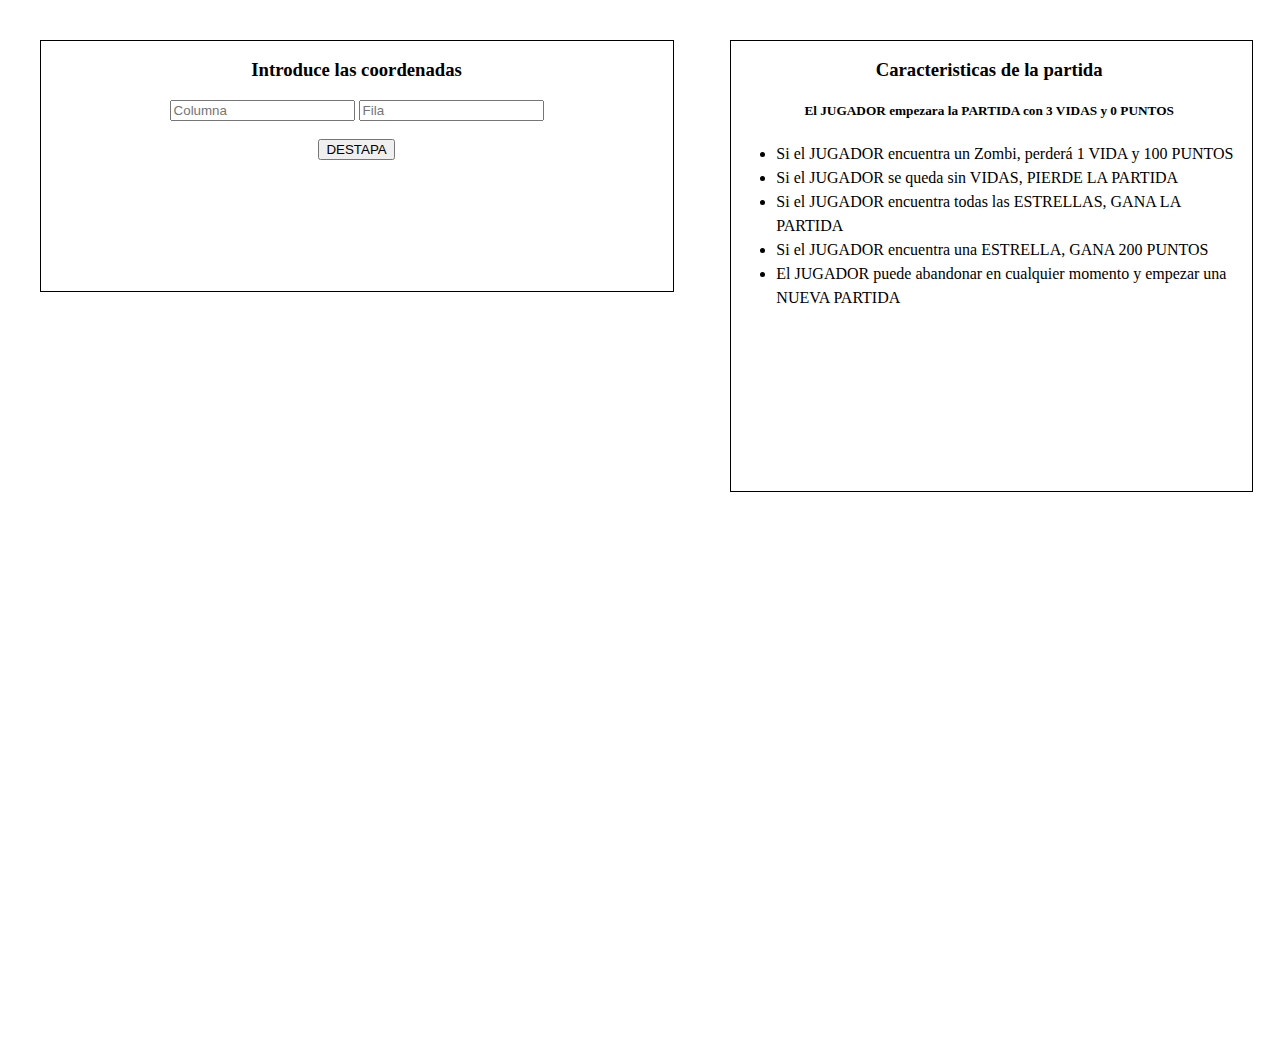
==== index.html @ 17658ebd "comentarios partida e inicio seleccionar casilla" ====
<!DOCTYPE html>
<html lang="en">
<head>
    <link rel="stylesheet" type="text/css" href="Style.css">
    <meta charset="UTF-8">
    <meta name="viewport" content="width=device-width, initial-scale=1.0">
    <title>Archivo en el escritorio</title>
</head>
<body>

    
    <div id="cambiarLetras" class="PreguntaUsuario">
		<h3>Introduce las coordenadas</h3>
		<input type="text" id="posicionX" placeholder="Columna">
		<input type="text" id="posicionY" placeholder="Fila">
		<br><br>
		<button onclick="destaparCasilla()">DESTAPA</button>
	</div>


	<!--
		En este DIV mostramos informacion del juego al jugador 
	-->
	<div id="ContenedorSecundario">
		<div class="InfoPartida">
				<h3>Caracteristicas de la partida </h3>
				<h5>El JUGADOR empezara la PARTIDA con 3 VIDAS y 0 PUNTOS </h5>
				<p>
					<ul>
						<li>Si el JUGADOR encuentra un Zombi, perderá 1 VIDA y 100 PUNTOS </li>
						<li>Si el JUGADOR se queda sin VIDAS, PIERDE LA PARTIDA</li>
						<li>Si el JUGADOR encuentra todas las ESTRELLAS, GANA LA PARTIDA </li> 
						<li>Si el JUGADOR encuentra una ESTRELLA, GANA 200 PUNTOS</li>
						<li>El JUGADOR puede abandonar en cualquier momento y empezar una NUEVA PARTIDA</li>
					</ul>
				</p>
		</div>		
		
	<!--
		En este DIV se muestra las estadisticas de la partida actual
	-->		
		<div id="estadisticas" class="EstadisticasPartida">		
			<h3>Estadisticas de la partida actual</h3>
				
		</div>
	</div>
	
	<!--
		En este DIV se muestra el tablero 
	-->
	<div id="mostrarJuego">

	</div>
	
	<!--

	-->	
    <script src="partida.js"></script>
    <script src="main.js"></script>
</body>
</html>

<!--
Tenemos que preguntar al usuario que posicion quiere destapar es decir preguntar la posicion de la X y de la Y ,y mostrar si hay alguna letra diferente o solo a encontrado la misma letra entonces se le mostrara la gesta destapada es letra G.
-->
---- Style.css ----
.PreguntaUsuario{
	width:50%;
	height:250px;
	border:1px solid black;
	margin-left:2.5%;
	margin-top:2.5%;
	text-align:center;
	float:left;
}
/*Configuracion del tablero a mostrar en la pagina index.html*/
td {
    border: 1px solid black;
	margin:auto;
	padding:2%;
}

table {
	border-collapse: collapse;
    border: 15px solid black;
	margin-left:2.5%;
	width:50%;
	height:15px;
	text-align:center;
	margin-top:2.5%;
	float:left;
	margin-bottom:4%;
}
#ContenedorSecundario{
	width:40%;
	height:1000px;
	float:right;
	margin-top:2.5%;
	margin-right:1.5%;	
}
.EstadisticasPartida{
	float:right;
	border:1px solid black;
	width:100%;
	height:auto;
	margin-top:3%;
	margin-right:1.5%;
	text-align:center;
}
.InfoPartida{
	width:100%;
	height:450px;
	border:1px solid black;
	float:right;
	text-align:center;	
	padding-left:1%;
	padding-right:2%;

}
li{
	text-align:left;
	line-height:150%;
}
p{
	text-align:left;
	font-size:15px;
}
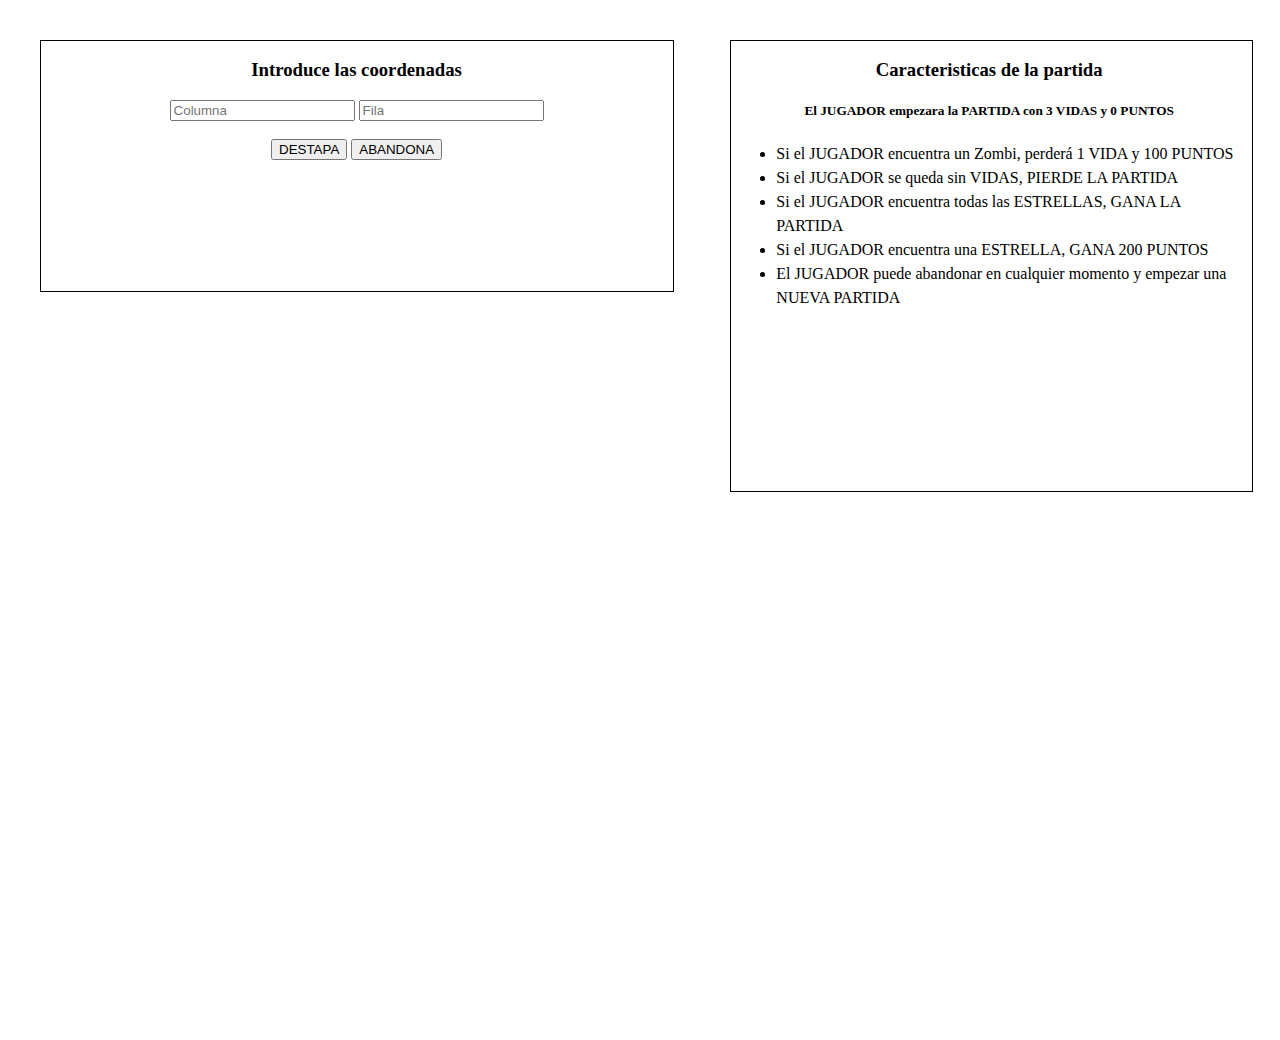
==== commit 0b5397f3: "cambios generales" ====
--- a/index.html
+++ b/index.html
@@ -14,7 +14,8 @@
 		<input type="text" id="posicionX" placeholder="Columna">
 		<input type="text" id="posicionY" placeholder="Fila">
 		<br><br>
-		<button onclick="destaparCasilla()">DESTAPA</button>
+		<button onclick="partida.destaparCasilla()">DESTAPA</button>
+        <button onclick="partida.inicio()">ABANDONA</button>
 	</div>
 
 
@@ -41,7 +42,10 @@
 	-->		
 		<div id="estadisticas" class="EstadisticasPartida">		
 			<h3>Estadisticas de la partida actual</h3>
-				
+                <h3>Vidas</h3>
+                <div id="showVidas"></div>
+                <h3>Puntos</h3>
+                <div id="showPuntos"></div>
 		</div>
 	</div>
 	
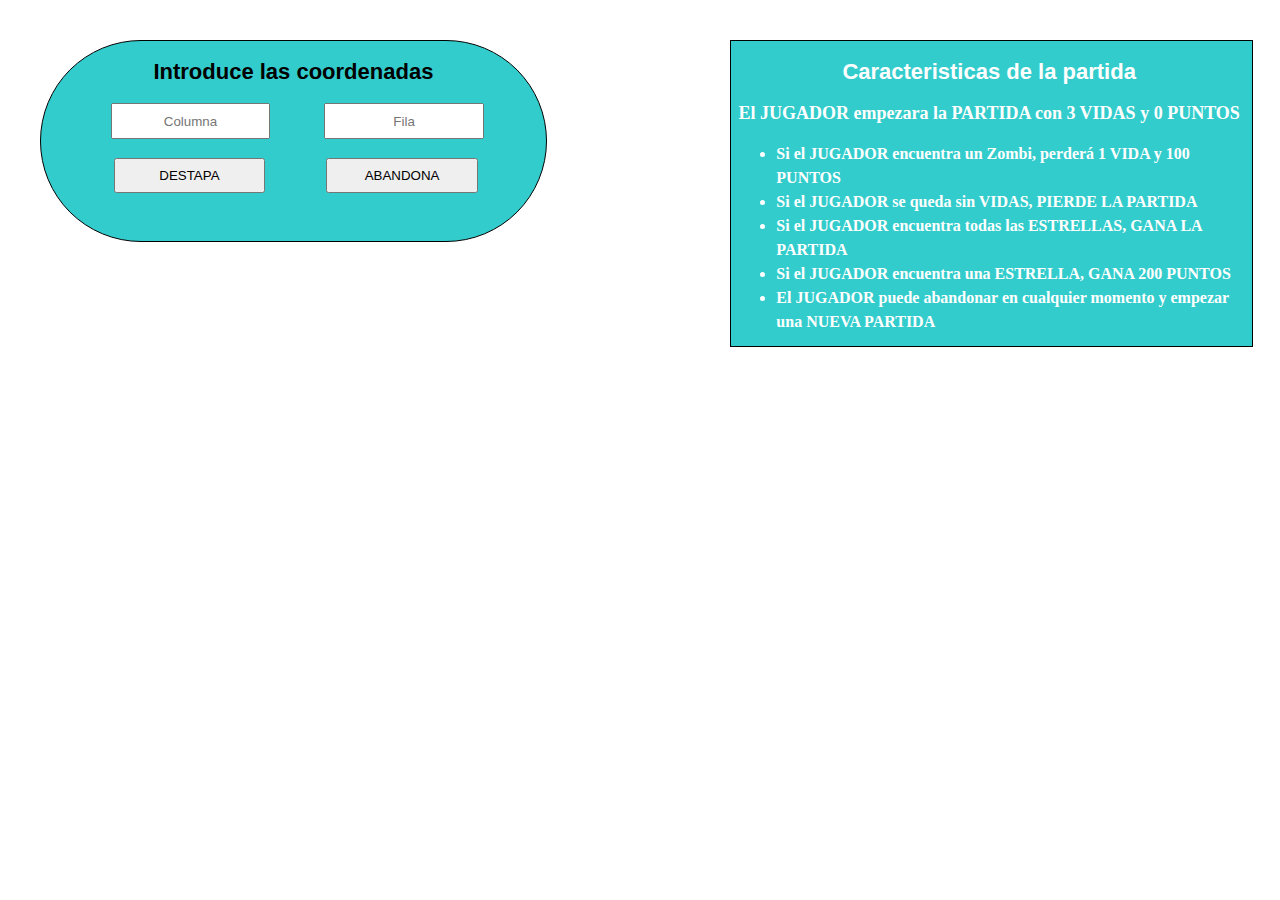
==== commit 566d0924: "Css actualizado y html" ====
--- a/index.html
+++ b/index.html
@@ -8,14 +8,19 @@
 </head>
 <body>
 
-    
+    <!--
+		En este DIV le pedimos al usuario que ingrese la posicion de "x" y de "y" para descubrir la letra a la cual se le ha asignado esa casilla de forma aleatorio.
+	-->
     <div id="cambiarLetras" class="PreguntaUsuario">
-		<h3>Introduce las coordenadas</h3>
-		<input type="text" id="posicionX" placeholder="Columna">
-		<input type="text" id="posicionY" placeholder="Fila">
-		<br><br>
-		<button onclick="partida.destaparCasilla()">DESTAPA</button>
-        <button onclick="partida.inicio()">ABANDONA</button>
+		<h2>Introduce las coordenadas</h2>
+		<div id="cuadroimput">
+		<input type="text" id="posicionX" placeholder="Columna" class="imputColumna">
+		<input type="text" id="posicionY" placeholder="Fila" class="imputFila">
+		</div>
+		<div class="botones">
+		<button onclick="partida.destaparCasilla()" class="BotonDestapar">DESTAPA</button>
+        <button onclick="partida.inicio()" class="BotonAbandona ">ABANDONA</button>
+		</div>
 	</div>
 
 
@@ -24,8 +29,8 @@
 	-->
 	<div id="ContenedorSecundario">
 		<div class="InfoPartida">
-				<h3>Caracteristicas de la partida </h3>
-				<h5>El JUGADOR empezara la PARTIDA con 3 VIDAS y 0 PUNTOS </h5>
+				<h2>Caracteristicas de la partida </h2>
+				<h3>El JUGADOR empezara la PARTIDA con 3 VIDAS y 0 PUNTOS </h3>
 				<p>
 					<ul>
 						<li>Si el JUGADOR encuentra un Zombi, perderá 1 VIDA y 100 PUNTOS </li>
@@ -41,11 +46,15 @@
 		En este DIV se muestra las estadisticas de la partida actual
 	-->		
 		<div id="estadisticas" class="EstadisticasPartida">		
-			<h3>Estadisticas de la partida actual</h3>
-                <h3>Vidas</h3>
-                <div id="showVidas"></div>
-                <h3>Puntos</h3>
-                <div id="showPuntos"></div>
+			<h2>Estadisticas de la partida actual</h2>
+                <div class="mostrarEstadisticas">
+					<h4 id="showVidas" class="mostrarVidas"></h4>
+					<h4 class="cuadroVida">VIDAS</h4>
+                </div>
+				<div class="mostrarEstadisticas">
+					<h4 class="cuadroPuntos">PUNTOS</h4>
+					<h4 id="showPuntos" class="mostrarPuntuacion"></h4>
+				</div>
 		</div>
 	</div>
 	
@@ -59,6 +68,9 @@
 	<!--
 
 	-->	
+	<script src="zombie.js"></script>
+	<script src="estrella.js"></script>
+	<script src="element.js"></script>
     <script src="partida.js"></script>
     <script src="main.js"></script>
 </body>
--- a/Style.css
+++ b/Style.css
@@ -1,55 +1,181 @@
 .PreguntaUsuario{
-	width:50%;
-	height:250px;
+	width:40%;
+	height:200px;
 	border:1px solid black;
 	margin-left:2.5%;
 	margin-top:2.5%;
 	text-align:center;
 	float:left;
+	-webkit-border-radius: 500px;
+	-moz-border-radius: 500px;
+	border-radius: 500px;
+	background-color:#3CC;
+}
+#cuadroimput{
+	width:100%;
+	height:35px;
+	text-align:left;
+}
+.imputColumna{
+	width:30%;
+	height:30px;
+	text-align:center;
+	margin-left:70px;
+	
+}
+.imputFila{
+	width:30%;
+	height:30px;
+	text-align:center;
+	margin-left:50px;
+}
+.botones{
+	width:100%;
+	height:35px;
+	text-align:left;
+	margin-top:4%;
+}
+.BotonDestapar{
+  width:30%;
+  height:35px;
+  margin-left:73px;
+}
+.BotonDestapar:hover {
+	box-shadow: 0 12px 16px 0 rgba(0,0,0,0.24),0 17px 50px 0 rgba(0,0,0,0.19);
+  	-webkit-border-radius: 550px;
+	-moz-border-radius: 550px;
+	border-radius: 550px;
+	font-size:20px;
+	background-color:#6AE244;
+	color:white;
+	font-weight: bold;
+}
+.BotonAbandona{
+  width:30%;
+  height:35px; 
+  margin-left:57px;
+  
+}
+.BotonAbandona:hover {
+  box-shadow: 0 12px 16px 0 rgba(0,0,0,0.24),0 17px 50px 0 rgba(0,0,0,0.19);
+  	-webkit-border-radius: 100px;
+	-moz-border-radius: 100px;
+	border-radius: 100px;
+	font-size:20px;
+	background-color:#F30A0A;
+	color:white;
+
 }
 /*Configuracion del tablero a mostrar en la pagina index.html*/
 td {
     border: 1px solid black;
 	margin:auto;
 	padding:2%;
+	width:15%;
+	height:35px;
+	font-size:25px;
 }
 
 table {
 	border-collapse: collapse;
-    border: 15px solid black;
+    border: 5px solid black;
 	margin-left:2.5%;
 	width:50%;
-	height:15px;
 	text-align:center;
-	margin-top:2.5%;
+	margin-top:3%;
 	float:left;
 	margin-bottom:4%;
+	-webkit-box-shadow: 0px 2px 14px 6px rgba(0,0,0,1);
+	-moz-box-shadow: 0px 2px 14px 6px rgba(0,0,0,1);
+	box-shadow: 0px 2px 14px 6px rgba(0,0,0,1);	
 }
 #ContenedorSecundario{
 	width:40%;
-	height:1000px;
+	height:615px;
 	float:right;
 	margin-top:2.5%;
 	margin-right:1.5%;	
+	margin-bottom:5%;
+}
+.InfoPartida{
+	width:100%;
+	height:305px;
+	border:1px solid black;
+	float:right;
+	text-align:center;	
+	padding-left:1%;
+	padding-right:2%;
+	background-color:#3CC;
+	color:white;
+	font-weight: bold;
 }
 .EstadisticasPartida{
 	float:right;
 	border:1px solid black;
 	width:100%;
-	height:auto;
+	height:290px;
 	margin-top:3%;
 	margin-right:1.5%;
 	text-align:center;
+	background-color:#3CC;
 }
-.InfoPartida{
+.mostrarEstadisticas {
 	width:100%;
-	height:450px;
-	border:1px solid black;
+	height:58px;
+	float:left;
+	margin-top:3%;
+	margin-bottom:5%;
+	background-color:#3CC;
+}
+.cuadroVida{
+	width:25%;
+	height:32.5px;
+	border:5px solid black;
+	padding-top:3%;
+	float:left;
+	margin-left:125px;
+	margin-top:-1px;
+	background-color:white;	
+}
+.cuadroPuntos{
+	width:25%;
+	height:32.5px;
+	border:5px solid black;
+	padding-top:3%;
+	float:left;
+	margin-left:125px;
+	margin-top:-1px;
+	background-color:white;	
+}
+.mostrarVidas{
+	width:15%;
+	height:38px;
+	border:5px solid black;
+	text-align:center;	
 	float:right;
+	padding-top:2%;
+	margin-right:150px;
+	margin-top:-1px;
+	font-size:22px;
+	-webkit-border-radius: 600px;
+	-moz-border-radius: 600px;
+	border-radius: 600px;	
+	background-color:white;	
+}
+.mostrarPuntuacion{
+	width:15%;
+	height:38px;
+	border:5px solid black;
 	text-align:center;	
-	padding-left:1%;
-	padding-right:2%;
-
+	padding-top:2%;	
+	float:left;
+	margin-top:-1px;
+	margin-left:25px;
+	font-size:22px;	
+	-webkit-border-radius: 600px;
+	-moz-border-radius: 600px;
+	border-radius: 600px;	
+	background-color:white;	
 }
 li{
 	text-align:left;
@@ -58,4 +184,12 @@
 p{
 	text-align:left;
 	font-size:15px;
+}
+h2{
+	font-size:22px;
+	font-family:"Arial Black", Gadget, sans-serif;
+	
+}
+h3{
+	font-size:18px;
 }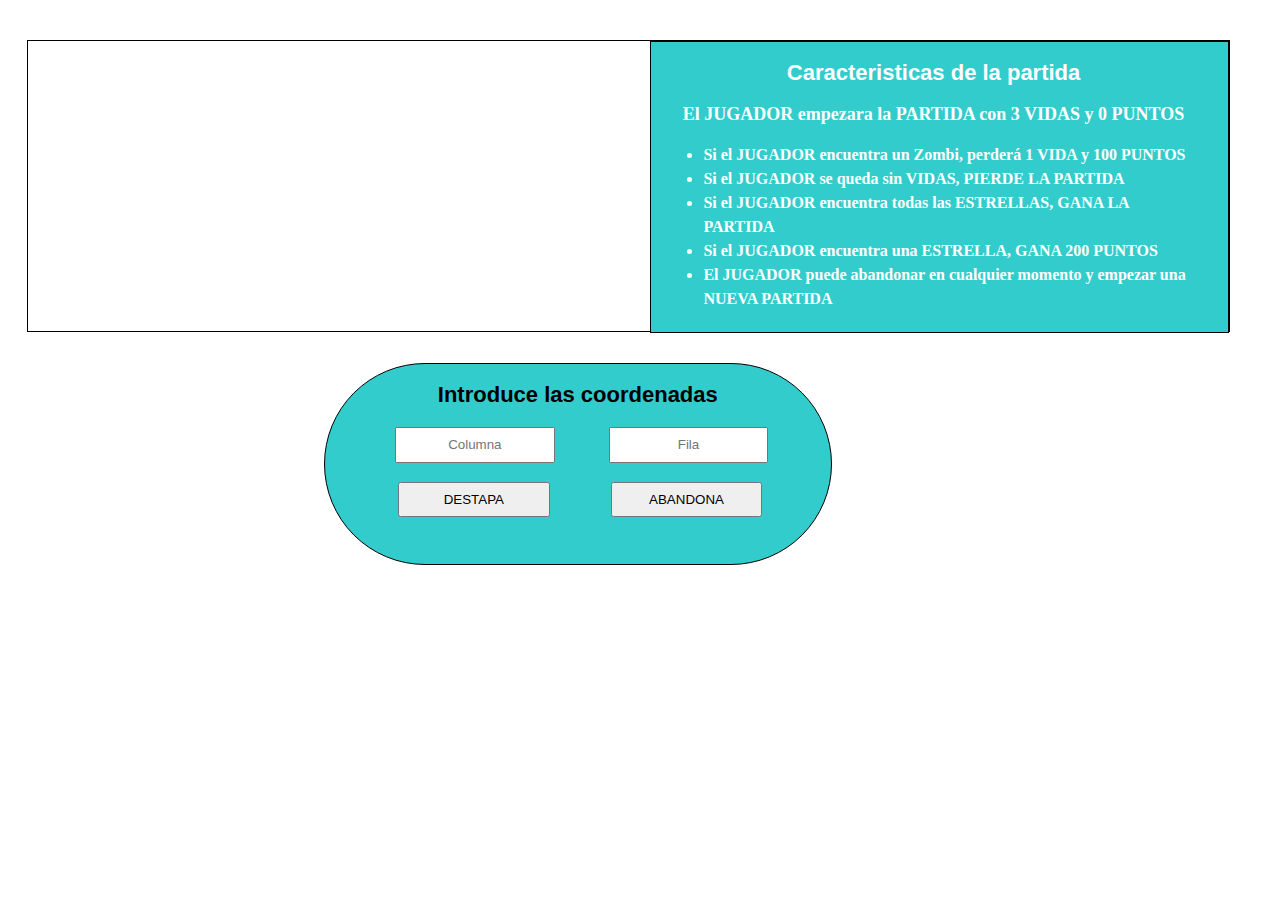
==== commit 710bfce3: "Index.html bueno" ====
--- a/index.html
+++ b/index.html
@@ -7,21 +7,6 @@
     <title>Archivo en el escritorio</title>
 </head>
 <body>
-
-    <!--
-		En este DIV le pedimos al usuario que ingrese la posicion de "x" y de "y" para descubrir la letra a la cual se le ha asignado esa casilla de forma aleatorio.
-	-->
-    <div id="cambiarLetras" class="PreguntaUsuario">
-		<h2>Introduce las coordenadas</h2>
-		<div id="cuadroimput">
-		<input type="text" id="posicionX" placeholder="Columna" class="imputColumna">
-		<input type="text" id="posicionY" placeholder="Fila" class="imputFila">
-		</div>
-		<div class="botones">
-		<button onclick="partida.destaparCasilla()" class="BotonDestapar">DESTAPA</button>
-        <button onclick="partida.inicio()" class="BotonAbandona ">ABANDONA</button>
-		</div>
-	</div>
 
 
 	<!--
@@ -48,13 +33,29 @@
 		<div id="estadisticas" class="EstadisticasPartida">		
 			<h2>Estadisticas de la partida actual</h2>
                 <div class="mostrarEstadisticas">
+					<h4 class="cuadroVida">VIDAS</h4>
 					<h4 id="showVidas" class="mostrarVidas"></h4>
-					<h4 class="cuadroVida">VIDAS</h4>
                 </div>
 				<div class="mostrarEstadisticas">
 					<h4 class="cuadroPuntos">PUNTOS</h4>
 					<h4 id="showPuntos" class="mostrarPuntuacion"></h4>
 				</div>
+		</div>
+	</div>
+	
+    <!--
+		En este DIV le pedimos al usuario que ingrese la posicion de "x" y de "y" para descubrir la letra a la cual se le ha asignado esa casilla de forma aleatorio.
+	-->
+	
+    <div id="cambiarLetras" class="PreguntaUsuario">
+		<h2>Introduce las coordenadas</h2>
+		<div id="cuadroimput">
+			<input type="text" id="posicionX" placeholder="Columna" class="imputColumna">
+			<input type="text" id="posicionY" placeholder="Fila" class="imputFila">
+		</div>
+		<div id="botones">
+			<button onclick="partida.destaparCasilla()" class="BotonDestapar">DESTAPA</button>
+			<button onclick="partida.inicio()" class="BotonAbandona ">ABANDONA</button>
 		</div>
 	</div>
 	
@@ -66,7 +67,7 @@
 	</div>
 	
 	<!--
-
+		Linkamos todos los archivos js que hemos utilizado 
 	-->	
 	<script src="zombie.js"></script>
 	<script src="estrella.js"></script>
--- a/Style.css
+++ b/Style.css
@@ -2,8 +2,7 @@
 	width:40%;
 	height:200px;
 	border:1px solid black;
-	margin-left:2.5%;
-	margin-top:2.5%;
+	margin-left:25%;
 	text-align:center;
 	float:left;
 	-webkit-border-radius: 500px;
@@ -11,35 +10,40 @@
 	border-radius: 500px;
 	background-color:#3CC;
 }
+/*Colocamos los dos inputs dentro de un rectangulo para que este a la misma altura */
 #cuadroimput{
 	width:100%;
 	height:35px;
 	text-align:left;
 }
+/*Le damos una configuracion especifica al input de Columna*/
 .imputColumna{
 	width:30%;
 	height:30px;
 	text-align:center;
 	margin-left:70px;
-	
-}
+}
+/*Le damos una configuracion especifica al input de Fila*/
 .imputFila{
 	width:30%;
 	height:30px;
 	text-align:center;
 	margin-left:50px;
 }
-.botones{
+/*Creamos un rectangulo donde van a estar los dos botones juntos y los posiciones de una manera en particular a la que nosotros queremos */
+#botones{
 	width:100%;
 	height:35px;
 	text-align:left;
 	margin-top:4%;
 }
+/*Le damos una configuracion especifica al boton Destapar */
 .BotonDestapar{
   width:30%;
   height:35px;
   margin-left:73px;
 }
+/*Utilizamos el "hover" en el "botonDestapar" , lo usamos para que cuando pases el raton por encima del boton destaque sobre el otro y a la vez ayudar al usuario a saber donde esta su flecha del raton en todo momento*/ 
 .BotonDestapar:hover {
 	box-shadow: 0 12px 16px 0 rgba(0,0,0,0.24),0 17px 50px 0 rgba(0,0,0,0.19);
   	-webkit-border-radius: 550px;
@@ -48,14 +52,15 @@
 	font-size:20px;
 	background-color:#6AE244;
 	color:white;
-	font-weight: bold;
-}
+	font-weight: bold;/*Mostrar en negrita , asi se puede leer mejor */
+}
+/*Le damos una configuracion especifica al boton Abandona */
 .BotonAbandona{
   width:30%;
   height:35px; 
   margin-left:57px;
-  
-}
+}
+/*Utilizamos el "hover" en el "botonabandona" , lo usamos para que cuando pases el raton por encima del boton destaque sobre el otro y a la vez ayudar al usuario a saber donde esta su flecha del raton en todo momento*/ 
 .BotonAbandona:hover {
   box-shadow: 0 12px 16px 0 rgba(0,0,0,0.24),0 17px 50px 0 rgba(0,0,0,0.19);
   	-webkit-border-radius: 100px;
@@ -64,42 +69,45 @@
 	font-size:20px;
 	background-color:#F30A0A;
 	color:white;
-
-}
-/*Configuracion del tablero a mostrar en la pagina index.html*/
+}
+/*Configuramos el tablero que se mostrara en el div "mostrarJuego"*/
+table {
+	width:1000px;
+	border-collapse: collapse;
+    border: 5px solid black;
+	margin-left:7.8%;
+	text-align:center;
+	margin-top:3%;
+	float:left;
+	margin-bottom:4%;
+	/*Esto nos permite hacer el efecto de sombra que sale por detras del borde de la tablero*/
+	-webkit-box-shadow: 0px 2px 14px 6px rgba(0,0,0,1);
+	-moz-box-shadow: 0px 2px 14px 6px rgba(0,0,0,1);
+	box-shadow: 0px 2px 14px 6px rgba(0,0,0,1);	
+}
+/*Le asignamos un tamaño de ancho y altura determinada a la vez que un tamaño exacto de letra */
 td {
     border: 1px solid black;
 	margin:auto;
-	padding:2%;
-	width:15%;
-	height:35px;
-	font-size:25px;
-}
-
-table {
-	border-collapse: collapse;
-    border: 5px solid black;
-	margin-left:2.5%;
-	width:50%;
-	text-align:center;
-	margin-top:3%;
-	float:left;
-	margin-bottom:4%;
-	-webkit-box-shadow: 0px 2px 14px 6px rgba(0,0,0,1);
-	-moz-box-shadow: 0px 2px 14px 6px rgba(0,0,0,1);
-	box-shadow: 0px 2px 14px 6px rgba(0,0,0,1);	
-}
+	width:15px;
+	height:30px;
+	font-size:15px;
+}
+/*Este id lo utilizamos para poner dos cuadros en esta caja*/
 #ContenedorSecundario{
-	width:40%;
-	height:615px;
-	float:right;
+	width:95%;
+	height:290px;
+	float:left;
 	margin-top:2.5%;
 	margin-right:1.5%;	
-	margin-bottom:5%;
-}
+	margin-left:1.5%;
+	margin-bottom:2.5%;
+	border:1px solid black;
+}
+/*Le damos las diferentes intruciones al usuario que tenie el juego*/
 .InfoPartida{
-	width:100%;
-	height:305px;
+	width:45%;
+	height:290px;
 	border:1px solid black;
 	float:right;
 	text-align:center;	
@@ -109,16 +117,17 @@
 	color:white;
 	font-weight: bold;
 }
+/*Mostramos las estadisticas en pantalla de una forma determinada*/
 .EstadisticasPartida{
-	float:right;
-	border:1px solid black;
-	width:100%;
+	float:left;
+	border:1px solid black;
+	width:40%;
 	height:290px;
-	margin-top:3%;
 	margin-right:1.5%;
 	text-align:center;
 	background-color:#3CC;
 }
+/*Cuadro donde situamos la vida y el punto de la partida*/
 .mostrarEstadisticas {
 	width:100%;
 	height:58px;
@@ -127,6 +136,7 @@
 	margin-bottom:5%;
 	background-color:#3CC;
 }
+/*recuadro cn el nombre de vidas*/
 .cuadroVida{
 	width:25%;
 	height:32.5px;
@@ -137,6 +147,7 @@
 	margin-top:-1px;
 	background-color:white;	
 }
+/*recuadro cn el nombre de puntos*/
 .cuadroPuntos{
 	width:25%;
 	height:32.5px;
@@ -147,14 +158,15 @@
 	margin-top:-1px;
 	background-color:white;	
 }
+/*Nos muestra la cuantidad de vidas que tenemos en todo momento de la partida */
 .mostrarVidas{
 	width:15%;
 	height:38px;
 	border:5px solid black;
 	text-align:center;	
-	float:right;
+	float:left;
 	padding-top:2%;
-	margin-right:150px;
+	margin-left:25px;
 	margin-top:-1px;
 	font-size:22px;
 	-webkit-border-radius: 600px;
@@ -162,6 +174,7 @@
 	border-radius: 600px;	
 	background-color:white;	
 }
+/*Personalizar como queremos que nos muestre los puntos que vamos consiguiendo en todo momento o los puntos que nos quitan */
 .mostrarPuntuacion{
 	width:15%;
 	height:38px;
@@ -177,19 +190,22 @@
 	border-radius: 600px;	
 	background-color:white;	
 }
+/*Configurar el tipo de letra que queremos utilizar y el tamaño de letra */
 li{
 	text-align:left;
 	line-height:150%;
 }
+/*Configurar el tamaño de letra y hacia donde queremos aliniar el texto*/
 p{
 	text-align:left;
 	font-size:15px;
 }
+/*Configurar el tipo de letra que queremos utilizar y el tamaño de letra */
 h2{
 	font-size:22px;
 	font-family:"Arial Black", Gadget, sans-serif;
-	
-}
+}
+/*Configurar el tamaño de letra */
 h3{
 	font-size:18px;
 }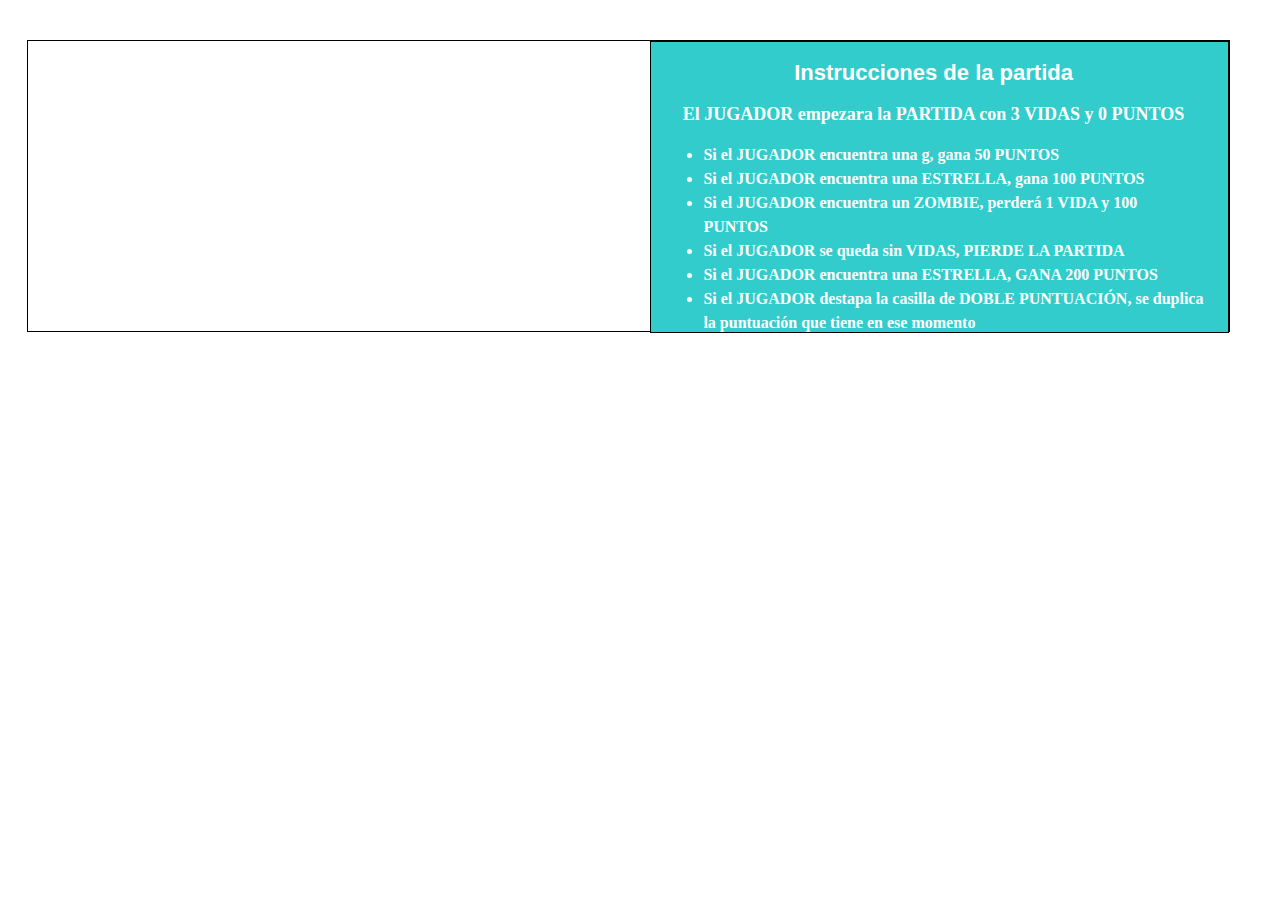
==== commit 78a55af0: "final" ====
--- a/index.html
+++ b/index.html
@@ -10,19 +10,23 @@
 
 
 	<!--
-		En este DIV mostramos informacion del juego al jugador 
+		En este DIV otorgamos instrucciones al jugador 
 	-->
 	<div id="ContenedorSecundario">
 		<div class="InfoPartida">
-				<h2>Caracteristicas de la partida </h2>
+				<h2>Instrucciones de la partida </h2>
 				<h3>El JUGADOR empezara la PARTIDA con 3 VIDAS y 0 PUNTOS </h3>
 				<p>
 					<ul>
-						<li>Si el JUGADOR encuentra un Zombi, perderá 1 VIDA y 100 PUNTOS </li>
+						<li>Si el JUGADOR encuentra una g, gana 50 PUNTOS </li>
+                        <li>Si el JUGADOR encuentra una ESTRELLA, gana 100 PUNTOS </li>
+                        <li>Si el JUGADOR encuentra un ZOMBIE, perderá 1 VIDA y 100 PUNTOS </li>
 						<li>Si el JUGADOR se queda sin VIDAS, PIERDE LA PARTIDA</li>
-						<li>Si el JUGADOR encuentra todas las ESTRELLAS, GANA LA PARTIDA </li> 
 						<li>Si el JUGADOR encuentra una ESTRELLA, GANA 200 PUNTOS</li>
-						<li>El JUGADOR puede abandonar en cualquier momento y empezar una NUEVA PARTIDA</li>
+                        <li>Si el JUGADOR destapa la casilla de DOBLE PUNTUACIÓN, se duplica la puntuación que tiene en ese momento</li>
+                        <li>Si el JUGADOR destapa las dos casillas de MITAD ZOMBIES, se muestran la mitad de zombies que quedan ocultos</li>
+                        <li>Si el JUGADOR destapa las tres casillas de SUMA VIDA, recibe una vida extra</li>
+                        <li>El JUGADOR puede abandonar en cualquier momento y empezar una NUEVA PARTIDA</li>
 					</ul>
 				</p>
 		</div>		
@@ -44,9 +48,8 @@
 	</div>
 	
     <!--
-		En este DIV le pedimos al usuario que ingrese la posicion de "x" y de "y" para descubrir la letra a la cual se le ha asignado esa casilla de forma aleatorio.
+		En este DIV le pedimos al usuario que ingrese las coordenadas 'x' e 'y' de una casilla para descubrir la letra que se encuentra debajo, también damos la opción de abandonar
 	-->
-	
     <div id="cambiarLetras" class="PreguntaUsuario">
 		<h2>Introduce las coordenadas</h2>
 		<div id="cuadroimput">
@@ -58,7 +61,7 @@
 			<button onclick="partida.inicio()" class="BotonAbandona ">ABANDONA</button>
 		</div>
 	</div>
-	
+    
 	<!--
 		En este DIV se muestra el tablero 
 	-->
@@ -67,16 +70,9 @@
 	</div>
 	
 	<!--
-		Linkamos todos los archivos js que hemos utilizado 
+
 	-->	
-	<script src="zombie.js"></script>
-	<script src="estrella.js"></script>
-	<script src="element.js"></script>
     <script src="partida.js"></script>
     <script src="main.js"></script>
 </body>
-</html>
-
-<!--
-Tenemos que preguntar al usuario que posicion quiere destapar es decir preguntar la posicion de la X y de la Y ,y mostrar si hay alguna letra diferente o solo a encontrado la misma letra entonces se le mostrara la gesta destapada es letra G.
--->+</html>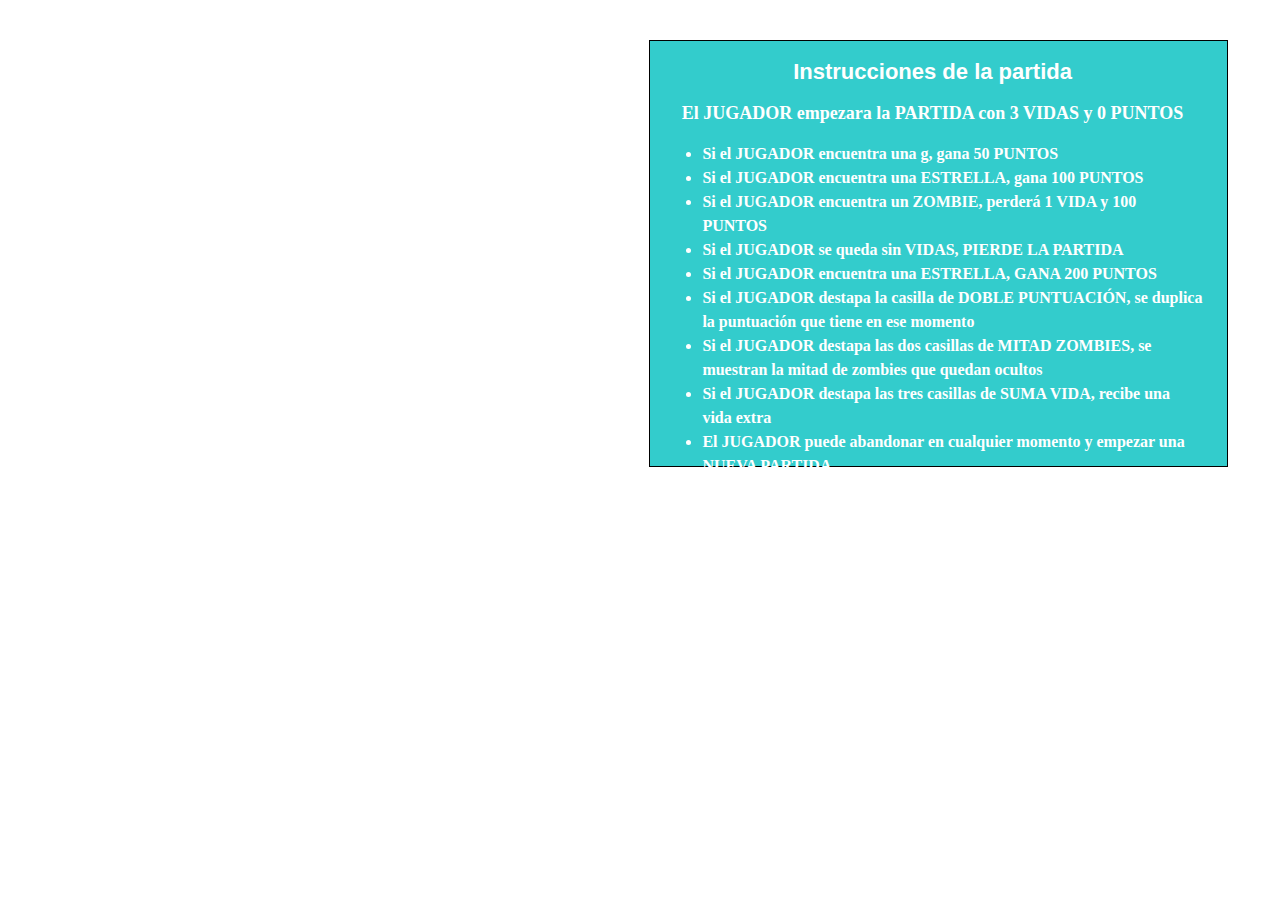
==== commit 3d058a21: "Ya ta" ====
--- a/index.html
+++ b/index.html
@@ -69,9 +69,7 @@
 
 	</div>
 	
-	<!--
 
-	-->	
     <script src="partida.js"></script>
     <script src="main.js"></script>
 </body>
--- a/Style.css
+++ b/Style.css
@@ -2,7 +2,7 @@
 	width:40%;
 	height:200px;
 	border:1px solid black;
-	margin-left:25%;
+	margin-left:1%;
 	text-align:center;
 	float:left;
 	-webkit-border-radius: 500px;
@@ -102,12 +102,11 @@
 	margin-right:1.5%;	
 	margin-left:1.5%;
 	margin-bottom:2.5%;
-	border:1px solid black;
 }
 /*Le damos las diferentes intruciones al usuario que tenie el juego*/
 .InfoPartida{
 	width:45%;
-	height:290px;
+	height:425px;
 	border:1px solid black;
 	float:right;
 	text-align:center;	
